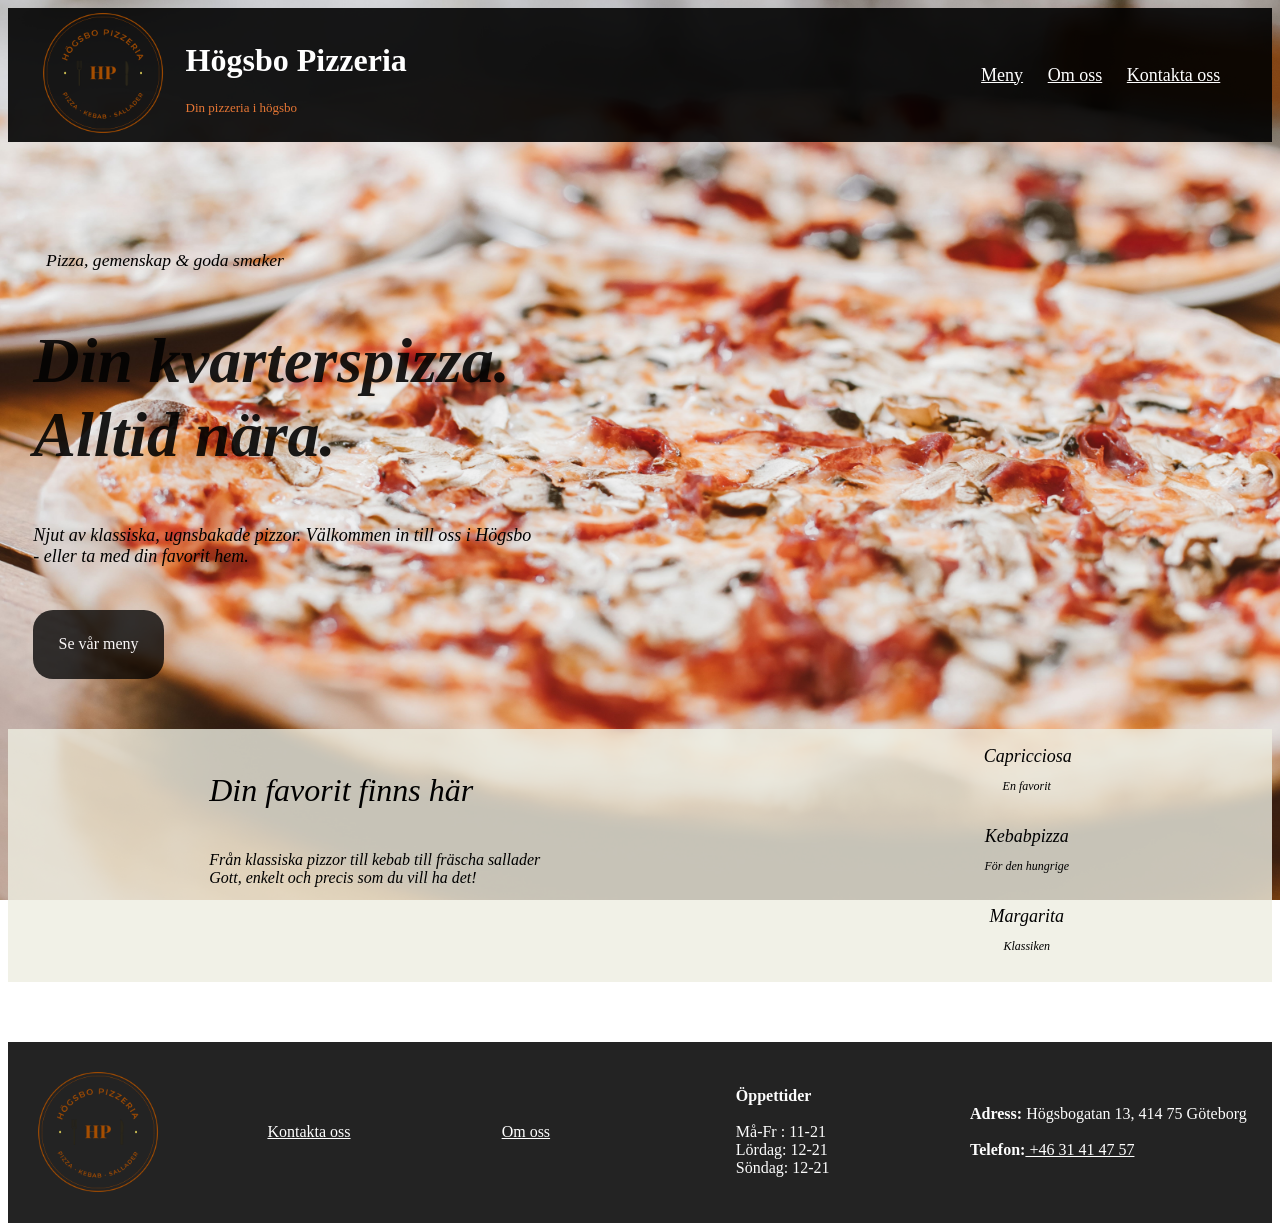
==== index.html @ 160e29d0 "Refactor header and footer structure across multiple pages for improved layout and consistency; upda" ====
<!DOCTYPE html> 
<html lang="sv">
    <head>
        <meta charset="utf-8">
        <meta name="viewport" content="width=device-width, initial-scale=1.0">

        <title>Högsbo Pizzeria</title>

        <link rel="preconnect" href="https://fonts.googleapis.com">
        <link rel="preconnect" href="https://fonts.gstatic.com" crossorigin>
        <link href="https://fonts.googleapis.com/css2?family=Libre+Baskerville:wght@400;700&display=swap" rel="stylesheet">
        <link rel="stylesheet" href="css/style.css">
        <script src="javascript/main.js" defer></script>

    </head>


    <body>
        <div class="top">

            <!--header--> 
        <header id="header" class="header">
            <div id="logo">
                <a href="index.html">
                    <img src="images/emblem2.png" alt="Högsbo pizzeria logo">
                </a>

                <div class="logotext">
                    <h1>Högsbo Pizzeria</h1>
                    <p class="dinPizzeria">Din pizzeria i högsbo</p>
                </div>
            </div>
        
           
            
            <nav class="menu" id="nav">
                <ul>
                <li><a href="menu.html" >Meny</a></li>
                <li><a href="om-oss.html">Om oss</a></li>
                <li><a href="kontakta-oss.html">Kontakta oss</a></li>
                </ul>
            </nav>

        </header>


<!----Main----->
        <main class="hero">
            <div class="mainContent"></div>
            <p class="pizzaGeme">Pizza, gemenskap & goda smaker</p>


                <div id="main-content">
                    <h2 class="mainText">Din kvarterspizza.<br>
                    Alltid nära.</h2>
                    <p class="njutAv">Njut av klassiska, ugnsbakade pizzor. 
                    Välkommen in till oss i Högsbo<br>
                    - eller ta med din favorit hem.</p>
                    <a class="menuButton" href="menu.html">Se vår meny</a>
                </div>



                    <div class="FavText">
                            <div class="favIntro">
                                <h4>Din favorit finns här</h4>
                                <p>Från klassiska pizzor till kebab till fräscha sallader<br>
                                Gott, enkelt och precis som du vill ha det!
                                </p>
                            </div>

                                <ul class="favList">
                                    <li>
                                        <span>Capricciosa </span>
                                        <p class="favTag">En favorit</p>
                                    </li><br>
                                    <li>
                                        <span>Kebabpizza</span>
                                        <p class="favTag">För den hungrige</p>
                                    </li><br>
                                    <li>
                                        <span>Margarita</span>
                                        <p class="favTag">Klassiken</p>
                                    </li>
                                </ul>
                        </div>
            </div>
        </main>
    
        
        



        <footer class="footer" id="footer">
            <div class="footer-content">
            <a href="index.html">
            <img class="footer-logo" src="images/emblem2.png" alt="Högsbo pizzeria logo">
            </a>
            <a href="kontakta-oss.html">Kontakta oss<br></a>
            <a href="om-oss.html">Om oss</a>
            <p><strong>Öppettider</strong><br>
                <br>
                Må-Fr :  11-21<br>
                Lördag:  12-21<br>
                Söndag:  12-21
            </p>
            <p><strong>Adress:</strong> Högsbogatan 13, 414 75 Göteborg<br><br>
            <strong>Telefon:</strong><a class="ringButton" href="tel:+4631414757"> +46 31 41 47 57</a></p>
            </div>
        </footer>
    </body>
</html>
---- css/style.css ----
* {
	font-style: "Libre Baskerville", serif;
}


/*----header----*/
.top {
	}

.header {
	display: flex;
	flex-direction: row;
	align-items: center;
	justify-content: space-between;
	background-color: rgba(0, 0, 0, 0.897);
	color: white;
}


header img {
	height: 130px;
	width: auto;
}


a {
	color: rgb(255, 255, 255);
}

li {
	padding: 1%;
	text-align: center;
	font-size:large;
}

button {
	text-align: center;
	color: black;
	display: inline-block;
	padding: 2%;
	color: black;
	background-color: rgba(5, 5, 5, 0.582);
	border-radius: 10px;
}

.skicka {
	color: rgb(253, 253, 253);
}



h3 {
	text-align: center;
}

/*-----logo-----*/
#logo {
	padding-left: 30px;
	display: flex;
	align-items: center;
	gap: 5%
}

h1 {
	color: white;
	display: block;
	white-space: nowrap;
}

.dinPizzeria {
	color: rgba(245, 125, 55, 0.932);
	font-size: small;
}

/*----menu----*/
.menu {
	display: flex;
	flex-direction: row;
	justify-content: space-between;
	height: 100%;
	font-size: 12px;
	text-decoration: none;

}

nav {
	display: block;
	padding-right: 5%;
	white-space: nowrap;
}
.menu ul {
	display: flex;
	flex-direction: row;
	list-style: none;
	gap: 20px;
	justify-content: left;
	text-decoration: none;
}

.menu a {

}



/*--MAIN CONTENT--*/

body {

	background-image: url('../images/pizza.jpg');
	background-size: cover;
	background-position: center;
	background-repeat: no-repeat;
	background-attachment: fixed;
	min-height: 100vh;
}

.hero {
	background-color: ('../images/pizza.jpg');
	min-height: 100vh;
	font-style: italic;
	
}

p.pizzaGeme {
	font-size: 110%;
	padding-left: 3%;
}

.mainContent {
	min-height: 10vh;
	
}

.mainText {
	color: rgba(2, 2, 2, 0.897);
	font-size:400%;
	padding-left: 2%;
}

p.njutAv {
	font-size: large;
	padding-left: 2%;
	padding-bottom: 2%;
}
.menu-main {
	min-height: 300vh;
}

.meny-pizza {
	background-color: rgba(248, 249, 250, 0.644);
	
}

/*--BUTTONS--*/
.menuButton {
	display: inline-block;
	padding: 2%;
	color: rgb(250, 247, 247);
	background-color: rgba(0, 0, 0, 0.767);
	border-radius: 20px;
	text-decoration: none;
	margin-left: 2%;
	margin-bottom: 4%;
	font-style: normal;
}

/*--FAV-content--*/
h4 {
	font-size: 200%;
	font-weight: 400;
}
.FavText {
	display: flex;
	flex-direction: row;
	justify-content: center;
	justify-content: space-around;
	background-color: rgba(238, 238, 225, 0.801);
	
}

.favIntro {

}
.favList {
	list-style: none;
	display: flex;
	justify-content: space-between;
	flex-direction: column;
}

.favTag {
	font-size: 12px;
}

/*--FOOTER--*/

footer {
	display: flex;
	flex-direction: column;
	justify-content:flex-start;
	padding-bottom: 0%;
	background-color: rgba(0, 0, 0, 0.863);
	color: rgb(252, 252, 252);
}

.footer-logo {
	height: 130px;
	display: flex;
	align-items: center;
}


.footer-content {
	display: grid;
	grid-template-columns: 1fr 1fr 1fr 1fr 1fr;
	align-items: center;
	padding: 2%;
	white-space: nowrap;


}




/*SMALL SCREENS*/
@media (max-width: 768px) {


	header {
		flex-direction: column;
		text-align: start;
	}



	body {
		display: flex;
		flex-direction: column;
		align-content: center;
		min-height: 100vh;
	}

	#logotext {
		flex-direction: column;
	}

	nav {
		flex-direction: row;
		align-items: center;
		gap: 10px;
		width: auto;
	}



	footer {
		display: flex;
		flex-direction: column;
		
	}
}
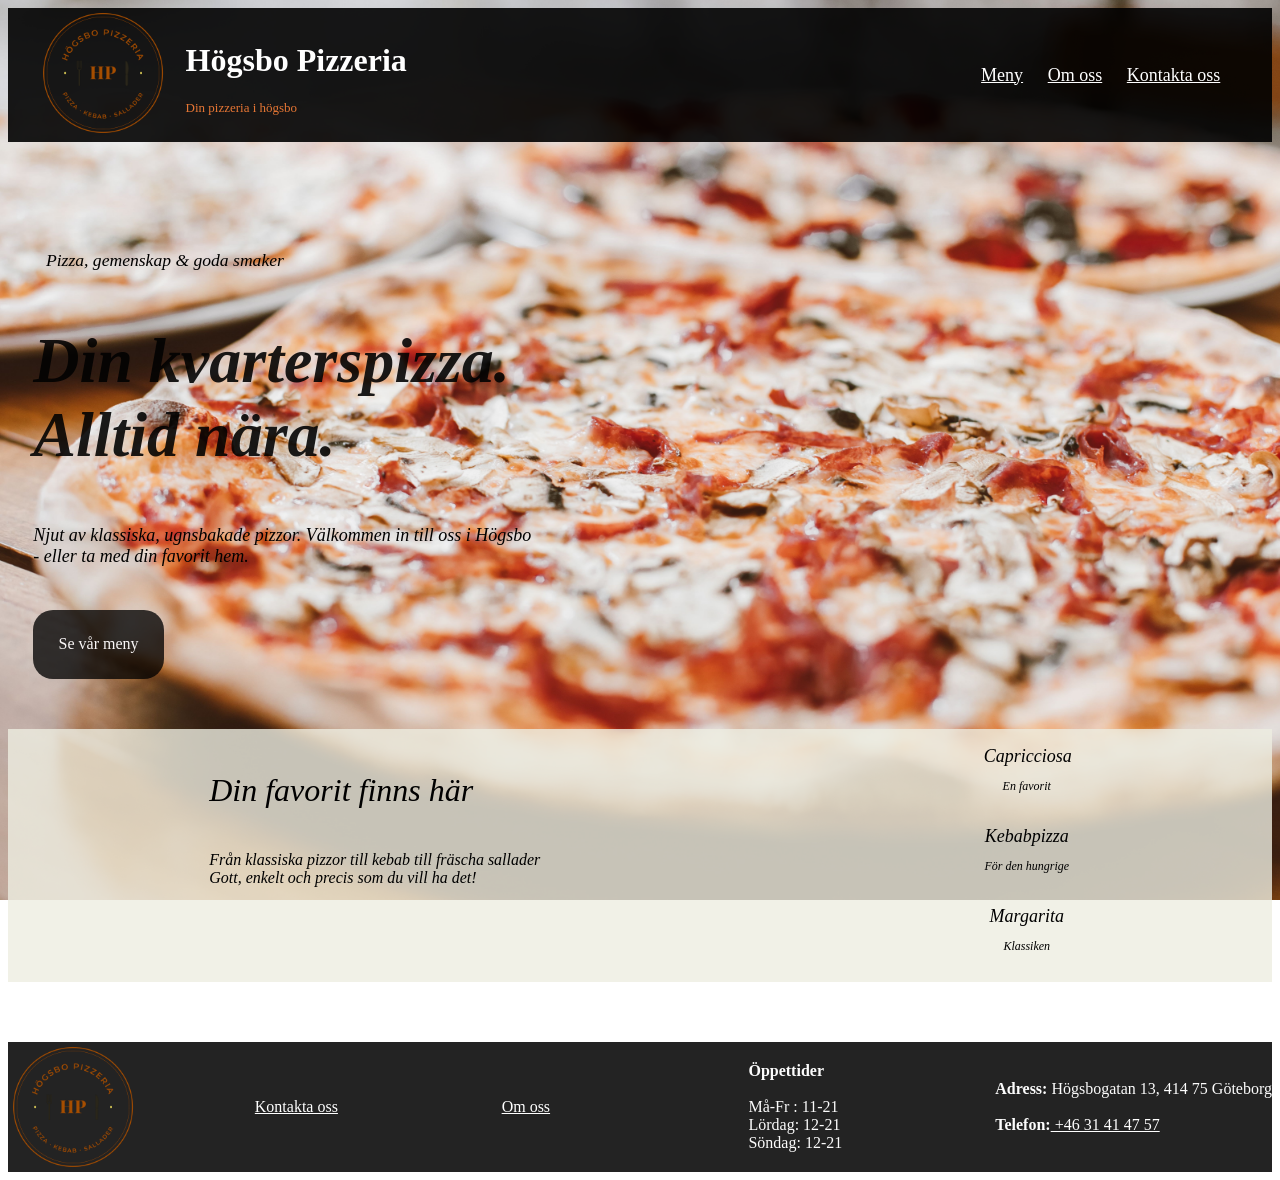
==== commit f16fe8b3: "Refactor HTML structure to include specific body classes for improved styling and layout consistency" ====
--- a/index.html
+++ b/index.html
@@ -15,7 +15,7 @@
     </head>
 
 
-    <body>
+    <body class="index-page">
         <div class="top">
 
             <!--header--> 
--- a/css/style.css
+++ b/css/style.css
@@ -4,8 +4,6 @@
 
 
 /*----header----*/
-.top {
-	}
 
 .header {
 	display: flex;
@@ -97,9 +95,7 @@
 	text-decoration: none;
 }
 
-.menu a {
-
-}
+
 
 
 
@@ -143,14 +139,22 @@
 	padding-left: 2%;
 	padding-bottom: 2%;
 }
-.menu-main {
-	min-height: 300vh;
-}
+
+
+
+
+/*----MENU---*/
 
 .meny-pizza {
-	background-color: rgba(248, 249, 250, 0.644);
-	
-}
+	display: grid;
+	grid-template-columns: auto auto auto;
+	background-color: rgba(141, 141, 141, 0.644);
+	gap: 20px;
+	margin: 5%;
+	padding: 5%;
+	
+}
+
 
 /*--BUTTONS--*/
 .menuButton {
@@ -179,9 +183,7 @@
 	
 }
 
-.favIntro {
-
-}
+
 .favList {
 	list-style: none;
 	display: flex;
@@ -214,8 +216,8 @@
 .footer-content {
 	display: grid;
 	grid-template-columns: 1fr 1fr 1fr 1fr 1fr;
-	align-items: center;
-	padding: 2%;
+	align-items:center;
+
 	white-space: nowrap;
 
 
@@ -224,19 +226,27 @@
 
 
 
+
+
 /*SMALL SCREENS*/
+/*index-page*/
 @media (max-width: 768px) {
 
 
-	header {
+	.header {
+		flex-wrap: wrap;
+		white-space: normal;
 		flex-direction: column;
 		text-align: start;
+		align-items: normal;
 	}
 
 
 
 	body {
-		display: flex;
+		white-space: normal;
+		display:flex-wrap;
+		background-attachment: scroll;
 		flex-direction: column;
 		align-content: center;
 		min-height: 100vh;
@@ -247,17 +257,29 @@
 	}
 
 	nav {
-		flex-direction: row;
+		flex-direction: column;
+		flex-wrap: wrap;
 		align-items: center;
 		gap: 10px;
-		width: auto;
+		width: 100%;
 	}
 
 
 
 	footer {
-		display: flex;
-		flex-direction: column;
+		grid-template-columns: 1fr 1fr 1fr 1fr;
 		
 	}
+
+
+/*menu-page*/
+body {
+	size: 100vh;
+}
+
+/*about-page*/
+
+
+/*contact-page*/
+
 }
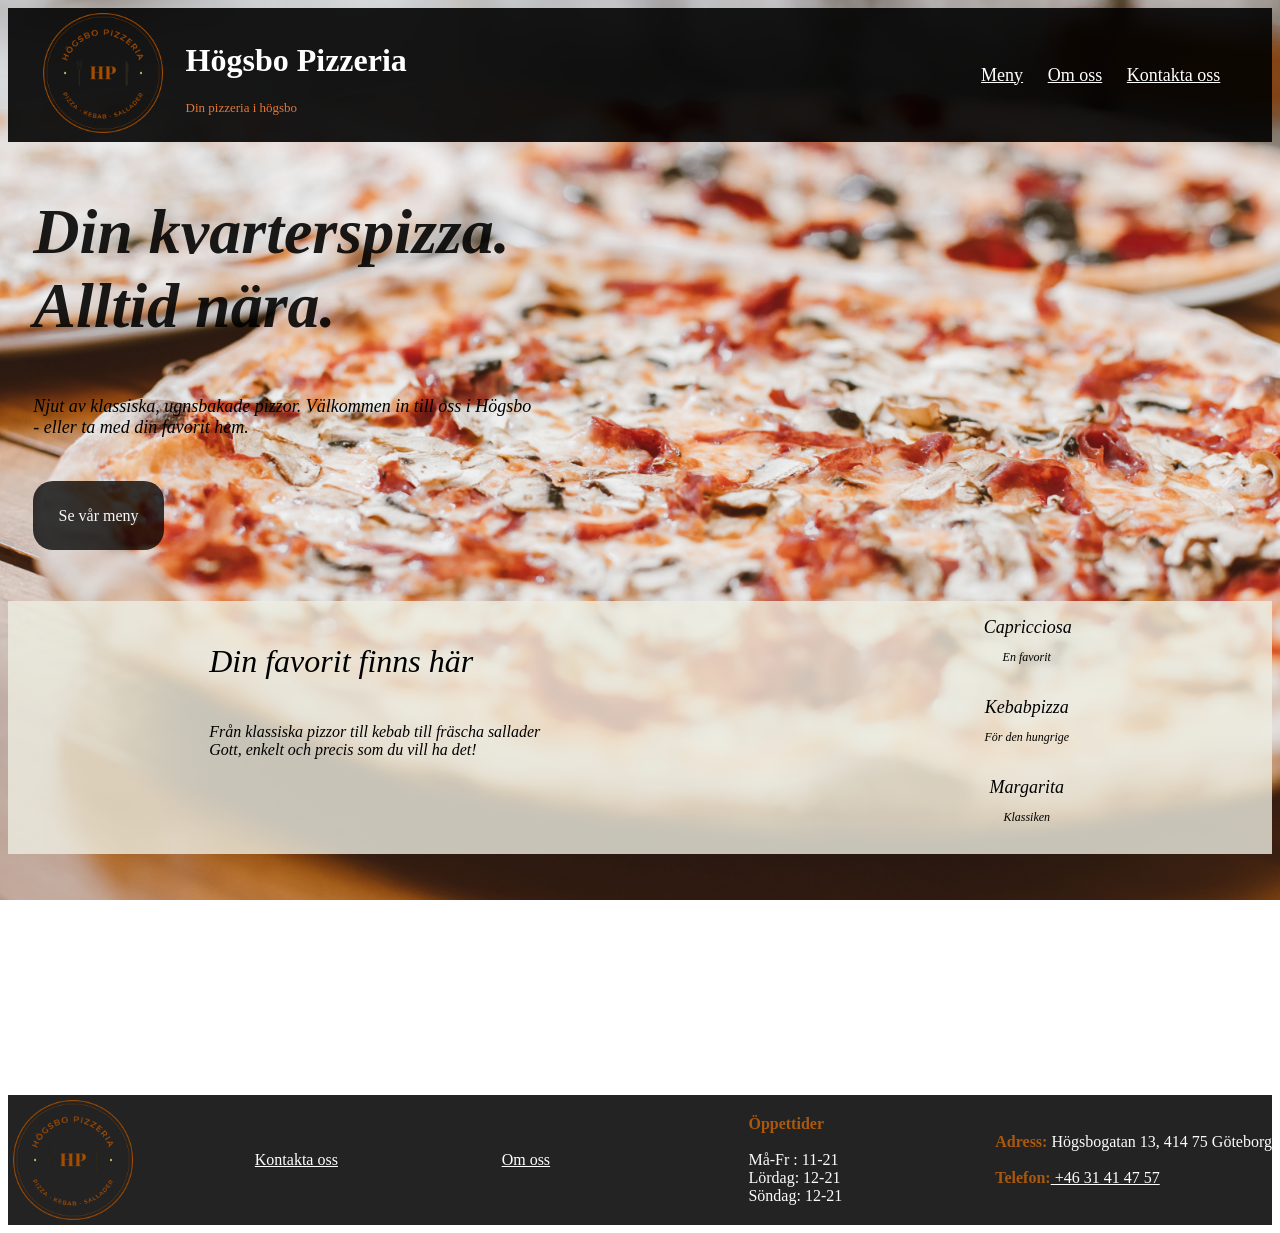
==== commit e8c736e2: "Refactor styles and structure for improved layout and responsiveness; update menu and contact pages " ====
--- a/index.html
+++ b/index.html
@@ -26,7 +26,7 @@
                 </a>
 
                 <div class="logotext">
-                    <h1>Högsbo Pizzeria</h1>
+                    <h1 class="title">Högsbo Pizzeria</h1>
                     <p class="dinPizzeria">Din pizzeria i högsbo</p>
                 </div>
             </div>
@@ -41,13 +41,12 @@
                 </ul>
             </nav>
 
+        </div>
         </header>
 
 
 <!----Main----->
         <main class="hero">
-            <div class="mainContent"></div>
-            <p class="pizzaGeme">Pizza, gemenskap & goda smaker</p>
 
 
                 <div id="main-content">
@@ -84,12 +83,9 @@
                                     </li>
                                 </ul>
                         </div>
-            </div>
+                    </div>
         </main>
     
-        
-        
-
 
 
         <footer class="footer" id="footer">
--- a/css/style.css
+++ b/css/style.css
@@ -1,7 +1,7 @@
-* {
-	font-style: "Libre Baskerville", serif;
-}
-
+
+
+* { box-sizing: border-box;
+}
 
 /*----header----*/
 
@@ -13,6 +13,7 @@
 	background-color: rgba(0, 0, 0, 0.897);
 	color: white;
 }
+
 
 
 header img {
@@ -81,6 +82,10 @@
 
 }
 
+.pizza-title {
+	color: black;
+}
+
 nav {
 	display: block;
 	padding-right: 5%;
@@ -101,7 +106,7 @@
 
 /*--MAIN CONTENT--*/
 
-body {
+body.index-page {
 
 	background-image: url('../images/pizza.jpg');
 	background-size: cover;
@@ -145,14 +150,38 @@
 
 /*----MENU---*/
 
+body.menu-page {
+	background-image: url('../images/pizzamenu.jpg');
+	background-size: cover;
+	background-position: center;
+	background-repeat: no-repeat;
+	background-attachment: fixed;	
+}
+
+li {
+	text-decoration: none;
+}
+
 .meny-pizza {
 	display: grid;
 	grid-template-columns: auto auto auto;
-	background-color: rgba(141, 141, 141, 0.644);
+	justify-content: space-between;
 	gap: 20px;
-	margin: 5%;
-	padding: 5%;
-	
+	margin: 3%;
+	padding: 3%;
+
+	color: rgb(0, 0, 0);
+	text-align: center;
+	justify-content: center;
+	
+}
+
+strong {
+	color: rgb(170, 88, 11);
+}
+section {
+	padding: 15%;
+	background-color: rgba(248, 243, 243, 0.836);
 }
 
 
@@ -175,6 +204,7 @@
 	font-weight: 400;
 }
 .FavText {
+	margin:auto;
 	display: flex;
 	flex-direction: row;
 	justify-content: center;
@@ -232,29 +262,33 @@
 /*index-page*/
 @media (max-width: 768px) {
 
+	html, body {
+		max-width: 100%;
+		overflow-x: hidden;
+	}
 
 	.header {
-		flex-wrap: wrap;
 		white-space: normal;
 		flex-direction: column;
 		text-align: start;
-		align-items: normal;
-	}
-
-
+		align-items: start;
+	}
+
+	.menu {
+		text-decoration: none;
+	}
 
 	body {
-		white-space: normal;
-		display:flex-wrap;
 		background-attachment: scroll;
+
+	}
+
+	
+
+	.logotext {
 		flex-direction: column;
-		align-content: center;
-		min-height: 100vh;
-	}
-
-	#logotext {
-		flex-direction: column;
-	}
+	}
+
 
 	nav {
 		flex-direction: column;
@@ -264,22 +298,62 @@
 		width: 100%;
 	}
 
-
+	.FavText {
+		white-space: normal;
+		margin: 5%;
+	}
 
 	footer {
-		grid-template-columns: 1fr 1fr 1fr 1fr;
+		display: block;
+		flex-wrap: wrap;
+		gap: 10px;
+		white-space: normal;
+		max-width: 100%;
 		
 	}
 
 
+
+
 /*menu-page*/
-body {
-	size: 100vh;
-}
+body.menu-page {
+	max-width: 100%;
+	white-space: normal;
+	max-width: 100%;
+	background-attachment: scroll;
+	display: block;
+	block-size: 100%;
+justify-content: center;
+overflow-x: hidden;
+}
+
+.meny-pizza {
+	grid-template-columns: 1fr;
+	margin: 10px;
+	white-space: normal;
+	max-width: 100%;
+	display: grid;
+
+}
+
+.footer-content {
+		display: flex;
+		flex-direction: column;
+		align-items: center;
+		gap: 5px;
+		
+	}
+
 
 /*about-page*/
 
 
 /*contact-page*/
-
+body.contact-page {
+	background-image: url('../images/pizza.jpg');
+	background-size: cover;
+	background-position: center;
+	background-repeat: no-repeat;
+	background-attachment: fixed;
+} 
 }
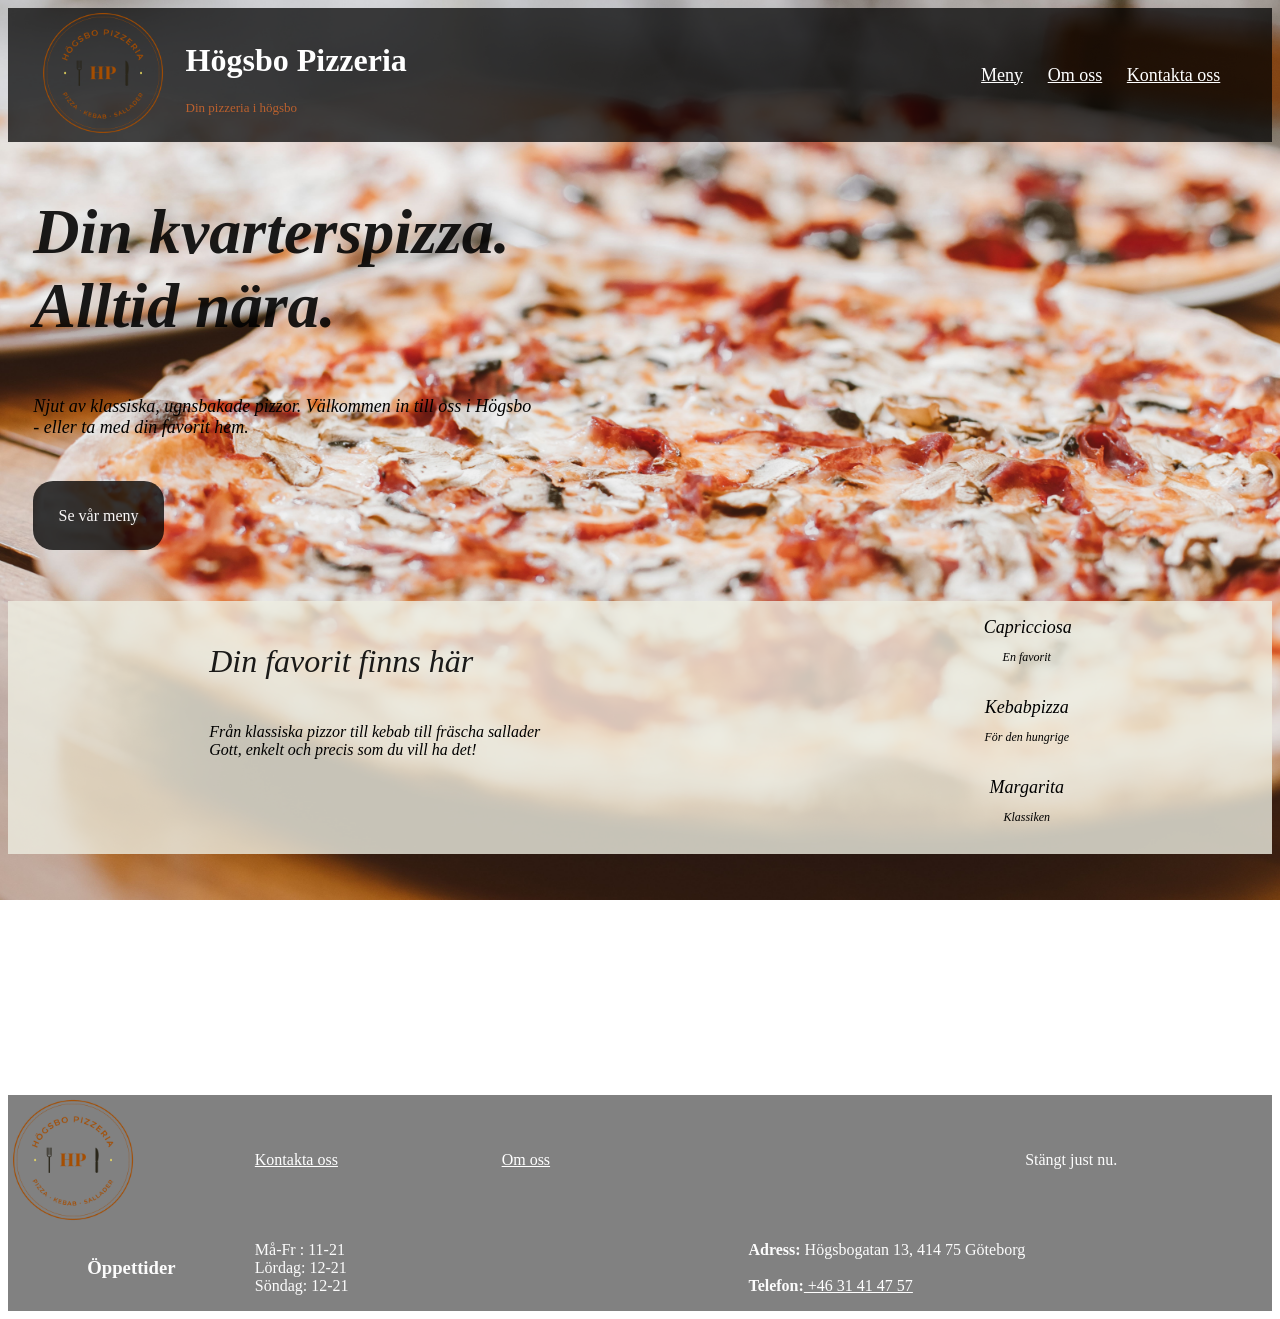
==== commit b7f25a38: "Enhance styling and layout across multiple pages; add opening hours functionality" ====
--- a/index.html
+++ b/index.html
@@ -31,8 +31,8 @@
                 </div>
             </div>
         
-           
-            
+           <!--meny-->
+            <button class="menu-toggle">☰</button>
             <nav class="menu" id="nav">
                 <ul>
                 <li><a href="menu.html" >Meny</a></li>
@@ -62,7 +62,7 @@
 
                     <div class="FavText">
                             <div class="favIntro">
-                                <h4>Din favorit finns här</h4>
+                                <h4 class="favTextH4">Din favorit finns här</h4>
                                 <p>Från klassiska pizzor till kebab till fräscha sallader<br>
                                 Gott, enkelt och precis som du vill ha det!
                                 </p>
@@ -94,9 +94,12 @@
             <img class="footer-logo" src="images/emblem2.png" alt="Högsbo pizzeria logo">
             </a>
             <a href="kontakta-oss.html">Kontakta oss<br></a>
-            <a href="om-oss.html">Om oss</a>
-            <p><strong>Öppettider</strong><br>
-                <br>
+            <a href="om-oss.html">Om oss</a><br>
+                <div id="opening-status">
+                    <span class="status-dot"></span>
+                    <span id="status-text">Kontrollerar...</span>
+                </div>
+                <h3>Öppettider</h3>
                 Må-Fr :  11-21<br>
                 Lördag:  12-21<br>
                 Söndag:  12-21
--- a/css/style.css
+++ b/css/style.css
@@ -1,4 +1,11 @@
 
+:root {
+	--primary-color: #f5f5f5;
+	--secondary-color: #333;
+	--accent-color: #ff6600;
+	--font-family: 'Arial', sans-serif;
+	--font-size: 16px;
+}
 
 * { box-sizing: border-box;
 }
@@ -10,7 +17,7 @@
 	flex-direction: row;
 	align-items: center;
 	justify-content: space-between;
-	background-color: rgba(0, 0, 0, 0.897);
+	background-color: rgba(0, 0, 0, 0.733);
 	color: white;
 }
 
@@ -26,11 +33,6 @@
 	color: rgb(255, 255, 255);
 }
 
-li {
-	padding: 1%;
-	text-align: center;
-	font-size:large;
-}
 
 button {
 	text-align: center;
@@ -67,7 +69,7 @@
 }
 
 .dinPizzeria {
-	color: rgba(245, 125, 55, 0.932);
+	color: rgba(196, 100, 45, 0.932);
 	font-size: small;
 }
 
@@ -82,6 +84,16 @@
 
 }
 
+.menu-toggle {
+	cursor: pointer;
+	display: none;
+}
+
+/*--visar menyn när klassen open läggs till--*/
+.menu.open {
+	display: block;
+}
+
 .pizza-title {
 	color: black;
 }
@@ -117,7 +129,6 @@
 }
 
 .hero {
-	background-color: ('../images/pizza.jpg');
 	min-height: 100vh;
 	font-style: italic;
 	
@@ -148,6 +159,7 @@
 
 
 
+
 /*----MENU---*/
 
 body.menu-page {
@@ -159,7 +171,9 @@
 }
 
 li {
-	text-decoration: none;
+	padding: 1%;
+	text-align: center;
+	font-size:large;
 }
 
 .meny-pizza {
@@ -176,13 +190,15 @@
 	
 }
 
-strong {
-	color: rgb(170, 88, 11);
+.meny-pizza li strong {
+	color: rgb(148, 22, 22);
+	white-space: nowrap;
 }
 section {
 	padding: 15%;
 	background-color: rgba(248, 243, 243, 0.836);
 }
+
 
 
 /*--BUTTONS--*/
@@ -198,11 +214,14 @@
 	font-style: normal;
 }
 
+
 /*--FAV-content--*/
 h4 {
+	color: rgba(2, 2, 2, 0.897);
 	font-size: 200%;
 	font-weight: 400;
 }
+
 .FavText {
 	margin:auto;
 	display: flex;
@@ -225,14 +244,15 @@
 	font-size: 12px;
 }
 
+
 /*--FOOTER--*/
 
 footer {
 	display: flex;
-	flex-direction: column;
+	flex-direction: row;
 	justify-content:flex-start;
 	padding-bottom: 0%;
-	background-color: rgba(0, 0, 0, 0.863);
+	background-color: rgba(0, 0, 0, 0.493);
 	color: rgb(252, 252, 252);
 }
 
@@ -247,15 +267,50 @@
 	display: grid;
 	grid-template-columns: 1fr 1fr 1fr 1fr 1fr;
 	align-items:center;
-
 	white-space: nowrap;
-
-
-}
-
-
-
-
+}
+
+/*--ABOUT PAGE--*/
+body.about-page {
+	background-image: url('../images/pizza.jpg');
+	background-size: cover;
+	background-position: center;
+	background-repeat: no-repeat;
+	background-attachment: fixed;
+	min-height: 100vh;
+}
+
+body.contact-page {
+	background-image: url('../images/pizza.jpg');
+	background-size: cover;
+	background-position: center;
+	background-repeat: no-repeat;
+	background-attachment: fixed;
+}
+
+
+/*--CONTACT PAGE--*/
+body.contact-page {
+	background-image: url('../images/pizza.jpg');
+	background-size: cover;
+	background-position: center;
+	background-repeat: no-repeat;
+	background-attachment: fixed;
+	min-height: 100vh;
+}
+
+.form-control {
+	padding: 10px;
+}
+
+.contact-form {
+	display: flex;
+	flex-direction: column;
+	gap: 10px;
+	padding: 3%;
+	background-color: rgba(255, 255, 255, 0.801);
+	margin: 3%;
+}
 
 
 /*SMALL SCREENS*/
@@ -278,8 +333,29 @@
 		text-decoration: none;
 	}
 
+	.menu-toggle {
+		display:block;
+		align-self: center;
+		font-size: 20px;
+		background: none;
+		color: white;
+		border: none;
+	cursor: pointer;
+	
+}
+
+.menu {
+	display: none;
+}
+
+.menu ul {
+	display: flex;
+	flex-direction: column;
+}
+
+
 	body {
-		background-attachment: scroll;
+		background-attachment:local;
 
 	}
 
@@ -299,16 +375,18 @@
 	}
 
 	.FavText {
-		white-space: normal;
-		margin: 5%;
+		flex-direction: row;
+		flex-wrap: wrap;
+		justify-content: center;
+		margin: 0 auto;
 	}
 
 	footer {
-		display: block;
-		flex-wrap: wrap;
-		gap: 10px;
-		white-space: normal;
+		display: flex;
+		flex-direction: column;
 		max-width: 100%;
+		align-items: center;
+		justify-content: center;
 		
 	}
 
@@ -333,27 +411,77 @@
 	white-space: normal;
 	max-width: 100%;
 	display: grid;
-
-}
-
-.footer-content {
+	text-wrap: balance;
+
+}
+
+@media (max-width: 480px) {
+
+	#opening-status {
 		display: flex;
-		flex-direction: column;
 		align-items: center;
 		gap: 5px;
-		
-	}
+	}
+
+	.status-dot {
+		width: 10px;
+		height: 10px;
+		border-radius: 50%;
+		background-color: #999;
+	}
+
+	#opening-status.open .status-dot {
+		background-color: green;
+	}
+
+	#opening-status.open .status-dot {
+		background-color: green;
+	}
+
+	#opening-status.closed {
+		color: #FF8585;
+	}
+
+	#opening-status.closed .status-dot {
+		background-color: red;
+	}
+
+	.footer {
+		display: flex;
+		flex-direction: column;
+		width: 100%;
+		height: auto;
+	}
+
+	.footer-content {
+		display: flex;
+		flex-direction: column;
+		align-items: center;
+		justify-content: center;
+		width: 100%;
+	}
+
+	.meny-pizza {
+		grid-template-columns: 1fr;
+		margin: 10px;
+		white-space: normal;
+		max-width: 100%;
+		display: grid;
+		text-wrap: balance;
+	}
+}
+
 
 
 /*about-page*/
-
+body.about-page {
+	background-image: url('../images/pizza.jpg');
+	background-size: cover;
+	background-position: center;
+	background-repeat: no-repeat;
+	background-attachment: fixed;
+}
 
 /*contact-page*/
-body.contact-page {
-	background-image: url('../images/pizza.jpg');
-	background-size: cover;
-	background-position: center;
-	background-repeat: no-repeat;
-	background-attachment: fixed;
-} 
-}+ 
+}
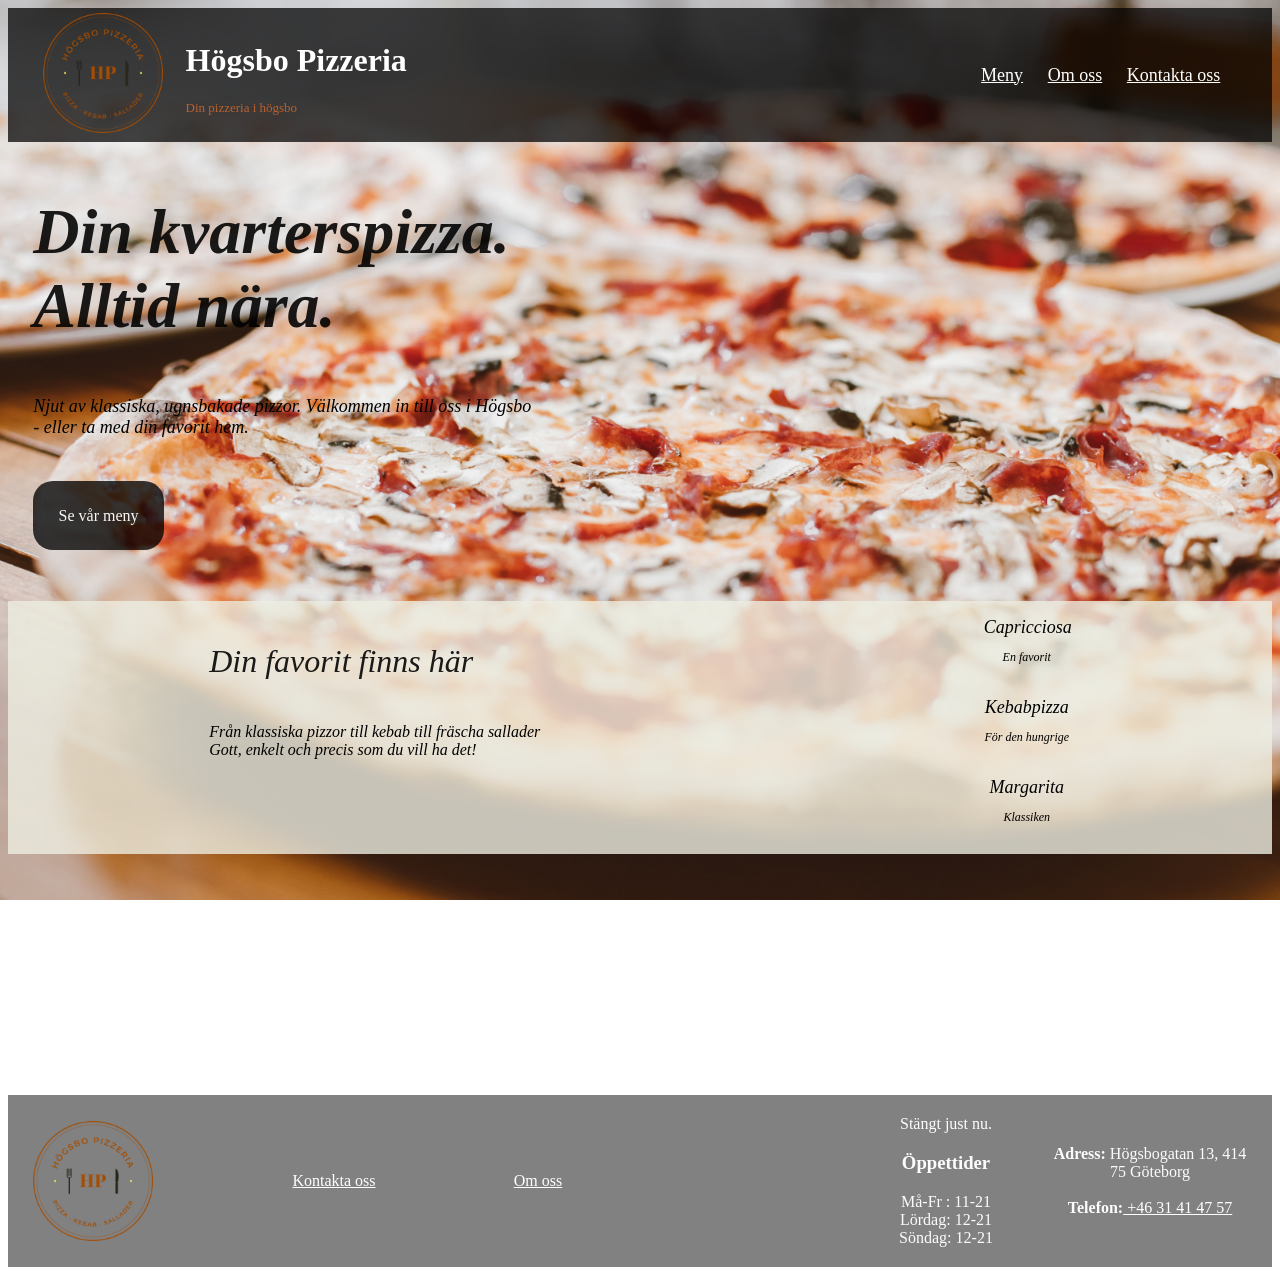
==== commit 68424f04: "Refactor footer layout and improve contact form functionality; update opening hours display" ====
--- a/index.html
+++ b/index.html
@@ -98,12 +98,12 @@
                 <div id="opening-status">
                     <span class="status-dot"></span>
                     <span id="status-text">Kontrollerar...</span>
-                </div>
+                
                 <h3>Öppettider</h3>
                 Må-Fr :  11-21<br>
                 Lördag:  12-21<br>
                 Söndag:  12-21
-            </p>
+            </div>
             <p><strong>Adress:</strong> Högsbogatan 13, 414 75 Göteborg<br><br>
             <strong>Telefon:</strong><a class="ringButton" href="tel:+4631414757"> +46 31 41 47 57</a></p>
             </div>
--- a/css/style.css
+++ b/css/style.css
@@ -248,10 +248,6 @@
 /*--FOOTER--*/
 
 footer {
-	display: flex;
-	flex-direction: row;
-	justify-content:flex-start;
-	padding-bottom: 0%;
 	background-color: rgba(0, 0, 0, 0.493);
 	color: rgb(252, 252, 252);
 }
@@ -265,9 +261,11 @@
 
 .footer-content {
 	display: grid;
-	grid-template-columns: 1fr 1fr 1fr 1fr 1fr;
+	grid-template-columns: repeat(auto-fit, minmax(200px, 1fr));
 	align-items:center;
-	white-space: nowrap;
+	text-align: center;
+	padding: 20px;
+	margin: 0 auto;
 }
 
 /*--ABOUT PAGE--*/
@@ -442,9 +440,7 @@
 		color: #FF8585;
 	}
 
-	#opening-status.closed .status-dot {
-		background-color: red;
-	}
+	#opening-status.closed .
 
 	.footer {
 		display: flex;
@@ -455,7 +451,7 @@
 
 	.footer-content {
 		display: flex;
-		flex-direction: column;
+		flex-direction: row;
 		align-items: center;
 		justify-content: center;
 		width: 100%;
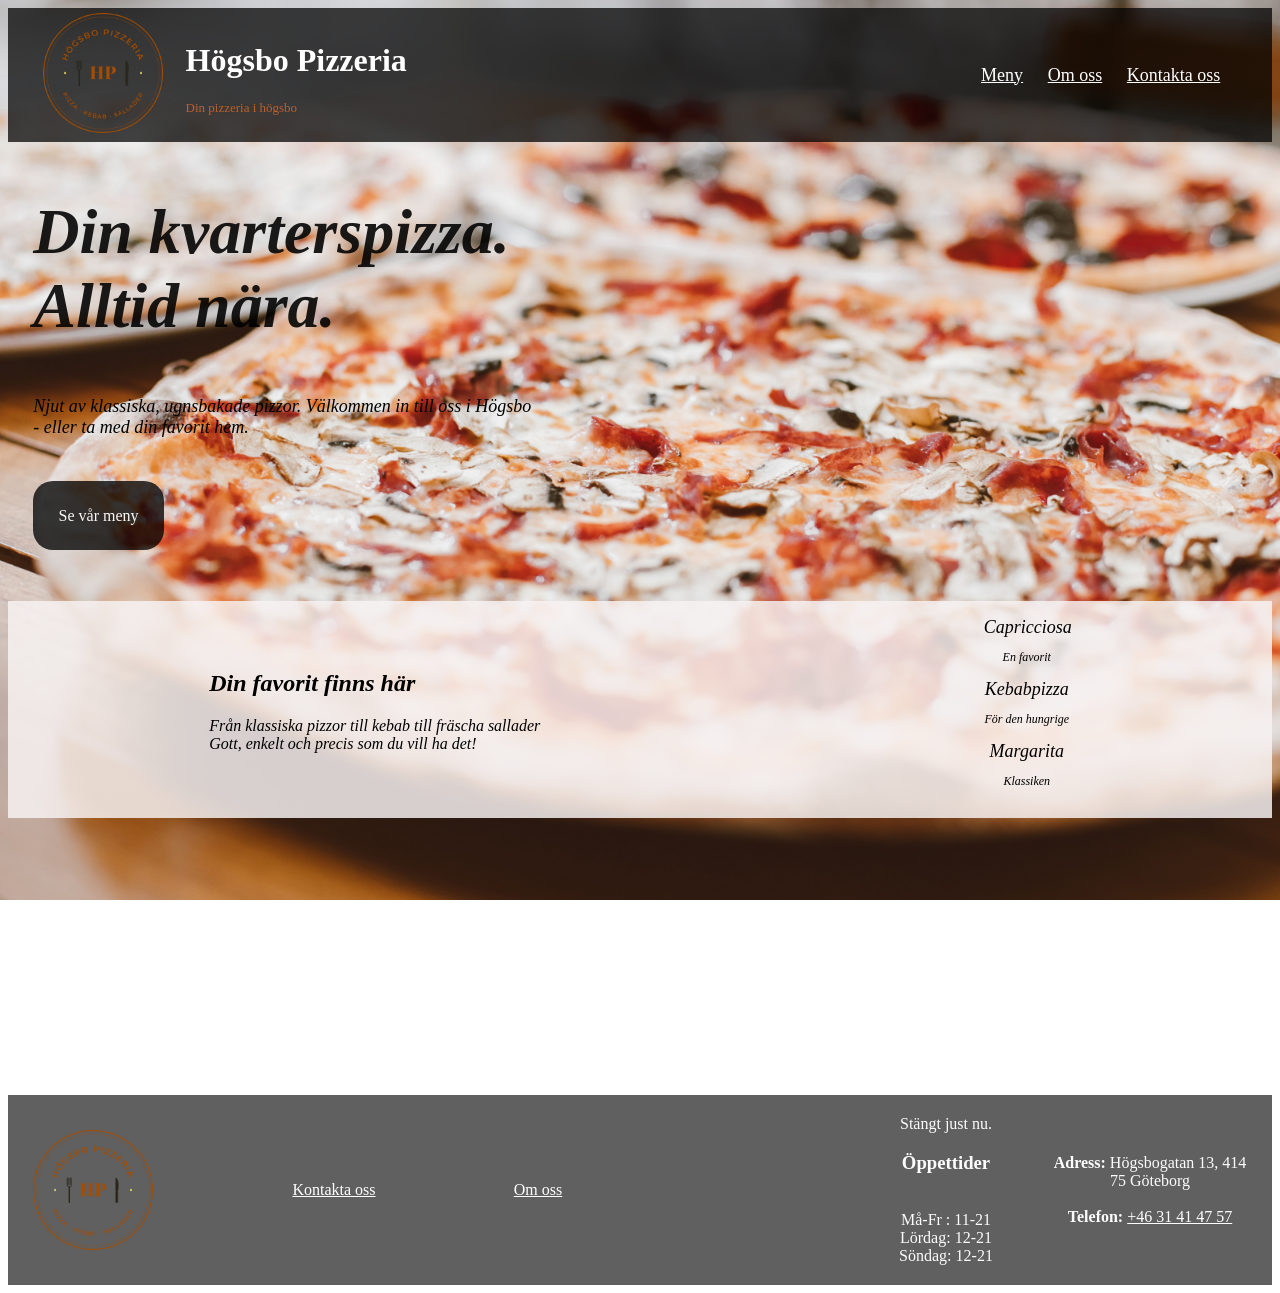
==== commit 7942d04a: "Refactor code structure for improved readability and maintainability" ====
--- a/index.html
+++ b/index.html
@@ -1,115 +1,168 @@
-<!DOCTYPE html> 
+<!DOCTYPE html>
 <html lang="sv">
-    <head>
-        <meta charset="utf-8">
-        <meta name="viewport" content="width=device-width, initial-scale=1.0">
-
-        <title>Högsbo Pizzeria</title>
-
-        <link rel="preconnect" href="https://fonts.googleapis.com">
-        <link rel="preconnect" href="https://fonts.gstatic.com" crossorigin>
-        <link href="https://fonts.googleapis.com/css2?family=Libre+Baskerville:wght@400;700&display=swap" rel="stylesheet">
-        <link rel="stylesheet" href="css/style.css">
-        <script src="javascript/main.js" defer></script>
-
-    </head>
+  <head>
+    <meta charset="utf-8">
+    <meta name="viewport" content="width=device-width, initial-scale=1.0">
+    <title>
+      Högsbo Pizzeria
+    </title>
+    <link rel="preconnect" href="https://fonts.googleapis.com">
+    <link rel="preconnect" href="https://fonts.gstatic.com" crossorigin>
+    <link href="https://fonts.googleapis.com/css2?family=Libre+Baskerville:wght@400;700&display=swap" rel="stylesheet">
+    <link rel="stylesheet" href="css/style.css">
+    <script src="javascript/main.js" defer>
+    </script>
+  </head>
+  <body class="index-page">
+    <!--header-->
+    <header id="header" class="header">
+      <div id="logo">
+        <a href="index.html">
+          <img src="images/emblem2.png" alt="Högsbo pizzeria logo">
+        </a>
+        <div class="logotext">
+          <h1 class="title">
+            Högsbo Pizzeria
+          </h1>
+          <p class="dinPizzeria">
+            Din pizzeria i högsbo
+          </p>
+        </div>
+      </div>
+      <!--meny-->
+      <button class="menu-toggle">
+        ☰
+      </button>
+      <nav class="menu" id="nav">
+        <ul>
+          <li>
+            <a href="menu.html" >
+              Meny
+            </a>
+          </li>
+          <li>
+            <a href="om-oss.html">
+              Om oss
+            </a>
+          </li>
+          <li>
+            <a href="kontakta-oss.html">
+              Kontakta oss
+            </a>
+          </li>
+        </ul>
+      </nav>
+    </header>
 
 
-    <body class="index-page">
-        <div class="top">
+    <!--Main-->
+    <main class="hero">
+      <div id="main-content">
+        <h2 class="mainText">
+          Din kvarterspizza.
+          <br>
+          Alltid nära.
+        </h2>
+        <p class="njutAv">
+          Njut av klassiska, ugnsbakade pizzor. 
+                    Välkommen in till oss i Högsbo
+          <br>
+          - eller ta med din favorit hem.
+        </p>
+        <a class="menuButton" href="menu.html">
+          Se vår meny
+        </a>
+      </div>
 
-            <!--header--> 
-        <header id="header" class="header">
-            <div id="logo">
-                <a href="index.html">
-                    <img src="images/emblem2.png" alt="Högsbo pizzeria logo">
-                </a>
-
-                <div class="logotext">
-                    <h1 class="title">Högsbo Pizzeria</h1>
-                    <p class="dinPizzeria">Din pizzeria i högsbo</p>
-                </div>
-            </div>
-        
-           <!--meny-->
-            <button class="menu-toggle">☰</button>
-            <nav class="menu" id="nav">
-                <ul>
-                <li><a href="menu.html" >Meny</a></li>
-                <li><a href="om-oss.html">Om oss</a></li>
-                <li><a href="kontakta-oss.html">Kontakta oss</a></li>
-                </ul>
-            </nav>
-
+     <!--fav text-->
+      <div class="FavText">
+        <div class="favIntro">
+          <h2>
+            Din favorit finns här
+          </h2>
+          <p>
+            Från klassiska pizzor till kebab till fräscha sallader
+            <br>
+            Gott, enkelt och precis som du vill ha det!
+          </p>
         </div>
-        </header>
+        <ul class="favList">
+          <li>
+            <span>
+              Capricciosa
+            </span>
+            <p class="favTag">
+              En favorit
+            </p>
+          </li>
+          <li>
+            <span>
+              Kebabpizza
+            </span>
+            <p class="favTag">
+              För den hungrige
+            </p>
+          </li>
+          <li>
+            <span>
+              Margarita
+            </span>
+            <p class="favTag">
+              Klassiken
+            </p>
+          </li>
+        </ul>
+      </div>
+    </main>
 
 
-<!----Main----->
-        <main class="hero">
+    <footer class="footer" id="footer">
+      <div class="footer-content">
+        <a href="index.html">
+          <img class="footer-logo" src="images/emblem2.png" alt="Högsbo pizzeria logo">
+        </a>
+        <a href="kontakta-oss.html">
+          Kontakta oss
+          <br>
+        </a>
+        <a href="om-oss.html">
+          Om oss
+        </a>
+        <br>
+        <div id="opening-status">
+          <span class="status-dot">
+          </span>
+          <span id="status-text">
+            Kontrollerar...
+          </span>
 
+          <h3>
+            Öppettider
+          </h3>
+          <br>
+          Må-Fr :  11-21
+          <br>
+          Lördag:  12-21
+          <br>
+          Söndag:  12-21
+        </div>
 
-                <div id="main-content">
-                    <h2 class="mainText">Din kvarterspizza.<br>
-                    Alltid nära.</h2>
-                    <p class="njutAv">Njut av klassiska, ugnsbakade pizzor. 
-                    Välkommen in till oss i Högsbo<br>
-                    - eller ta med din favorit hem.</p>
-                    <a class="menuButton" href="menu.html">Se vår meny</a>
-                </div>
-
-
-
-                    <div class="FavText">
-                            <div class="favIntro">
-                                <h4 class="favTextH4">Din favorit finns här</h4>
-                                <p>Från klassiska pizzor till kebab till fräscha sallader<br>
-                                Gott, enkelt och precis som du vill ha det!
-                                </p>
-                            </div>
-
-                                <ul class="favList">
-                                    <li>
-                                        <span>Capricciosa </span>
-                                        <p class="favTag">En favorit</p>
-                                    </li><br>
-                                    <li>
-                                        <span>Kebabpizza</span>
-                                        <p class="favTag">För den hungrige</p>
-                                    </li><br>
-                                    <li>
-                                        <span>Margarita</span>
-                                        <p class="favTag">Klassiken</p>
-                                    </li>
-                                </ul>
-                        </div>
-                    </div>
-        </main>
+        <p>
+          <strong>
+            Adress:
+          </strong>
+          Högsbogatan 13, 414 75 Göteborg
+          <br>
+          <br>
+          <strong>
+            Telefon:
+          </strong>
+          <a class="ringButton" href="tel:+4631414757">
+            +46 31 41 47 57
+          </a>
+        </p>
+      </div>
+    </footer>
     
-
-
-        <footer class="footer" id="footer">
-            <div class="footer-content">
-            <a href="index.html">
-            <img class="footer-logo" src="images/emblem2.png" alt="Högsbo pizzeria logo">
-            </a>
-            <a href="kontakta-oss.html">Kontakta oss<br></a>
-            <a href="om-oss.html">Om oss</a><br>
-                <div id="opening-status">
-                    <span class="status-dot"></span>
-                    <span id="status-text">Kontrollerar...</span>
-                
-                <h3>Öppettider</h3>
-                Må-Fr :  11-21<br>
-                Lördag:  12-21<br>
-                Söndag:  12-21
-            </div>
-            <p><strong>Adress:</strong> Högsbogatan 13, 414 75 Göteborg<br><br>
-            <strong>Telefon:</strong><a class="ringButton" href="tel:+4631414757"> +46 31 41 47 57</a></p>
-            </div>
-        </footer>
-    </body>
-</html>
-
-
-
+  </body>
+</html>
--- a/css/style.css
+++ b/css/style.css
@@ -1,483 +1,434 @@
-
-:root {
-	--primary-color: #f5f5f5;
-	--secondary-color: #333;
-	--accent-color: #ff6600;
-	--font-family: 'Arial', sans-serif;
-	--font-size: 16px;
-}
-
-* { box-sizing: border-box;
-}
-
-/*----header----*/
-
-.header {
-	display: flex;
-	flex-direction: row;
-	align-items: center;
-	justify-content: space-between;
-	background-color: rgba(0, 0, 0, 0.733);
-	color: white;
-}
-
-
-
-header img {
-	height: 130px;
-	width: auto;
-}
-
-
-a {
-	color: rgb(255, 255, 255);
-}
-
-
-button {
-	text-align: center;
-	color: black;
-	display: inline-block;
-	padding: 2%;
-	color: black;
-	background-color: rgba(5, 5, 5, 0.582);
-	border-radius: 10px;
-}
-
-.skicka {
-	color: rgb(253, 253, 253);
-}
-
-
-
-h3 {
-	text-align: center;
-}
-
-/*-----logo-----*/
-#logo {
-	padding-left: 30px;
-	display: flex;
-	align-items: center;
-	gap: 5%
-}
-
-h1 {
-	color: white;
-	display: block;
-	white-space: nowrap;
-}
-
-.dinPizzeria {
-	color: rgba(196, 100, 45, 0.932);
-	font-size: small;
-}
-
-/*----menu----*/
-.menu {
-	display: flex;
-	flex-direction: row;
-	justify-content: space-between;
-	height: 100%;
-	font-size: 12px;
-	text-decoration: none;
-
-}
-
-.menu-toggle {
-	cursor: pointer;
-	display: none;
-}
-
-/*--visar menyn när klassen open läggs till--*/
-.menu.open {
-	display: block;
-}
-
-.pizza-title {
-	color: black;
-}
-
-nav {
-	display: block;
-	padding-right: 5%;
-	white-space: nowrap;
-}
-.menu ul {
-	display: flex;
-	flex-direction: row;
-	list-style: none;
-	gap: 20px;
-	justify-content: left;
-	text-decoration: none;
-}
-
-
-
-
-
-/*--MAIN CONTENT--*/
-
-body.index-page {
-
-	background-image: url('../images/pizza.jpg');
-	background-size: cover;
-	background-position: center;
-	background-repeat: no-repeat;
-	background-attachment: fixed;
-	min-height: 100vh;
-}
-
-.hero {
-	min-height: 100vh;
-	font-style: italic;
-	
-}
-
-p.pizzaGeme {
-	font-size: 110%;
-	padding-left: 3%;
-}
-
-.mainContent {
-	min-height: 10vh;
-	
-}
-
-.mainText {
-	color: rgba(2, 2, 2, 0.897);
-	font-size:400%;
-	padding-left: 2%;
-}
-
-p.njutAv {
-	font-size: large;
-	padding-left: 2%;
-	padding-bottom: 2%;
-}
-
-
-
-
-
-/*----MENU---*/
-
-body.menu-page {
-	background-image: url('../images/pizzamenu.jpg');
-	background-size: cover;
-	background-position: center;
-	background-repeat: no-repeat;
-	background-attachment: fixed;	
-}
-
-li {
-	padding: 1%;
-	text-align: center;
-	font-size:large;
-}
-
-.meny-pizza {
-	display: grid;
-	grid-template-columns: auto auto auto;
-	justify-content: space-between;
-	gap: 20px;
-	margin: 3%;
-	padding: 3%;
-
-	color: rgb(0, 0, 0);
-	text-align: center;
-	justify-content: center;
-	
-}
-
-.meny-pizza li strong {
-	color: rgb(148, 22, 22);
-	white-space: nowrap;
-}
-section {
-	padding: 15%;
-	background-color: rgba(248, 243, 243, 0.836);
-}
-
-
-
-/*--BUTTONS--*/
-.menuButton {
-	display: inline-block;
-	padding: 2%;
-	color: rgb(250, 247, 247);
-	background-color: rgba(0, 0, 0, 0.767);
-	border-radius: 20px;
-	text-decoration: none;
-	margin-left: 2%;
-	margin-bottom: 4%;
-	font-style: normal;
-}
-
-
-/*--FAV-content--*/
-h4 {
-	color: rgba(2, 2, 2, 0.897);
-	font-size: 200%;
-	font-weight: 400;
-}
-
-.FavText {
-	margin:auto;
-	display: flex;
-	flex-direction: row;
-	justify-content: center;
-	justify-content: space-around;
-	background-color: rgba(238, 238, 225, 0.801);
-	
-}
-
-
-.favList {
-	list-style: none;
-	display: flex;
-	justify-content: space-between;
-	flex-direction: column;
-}
-
-.favTag {
-	font-size: 12px;
-}
-
-
-/*--FOOTER--*/
-
-footer {
-	background-color: rgba(0, 0, 0, 0.493);
-	color: rgb(252, 252, 252);
-}
-
-.footer-logo {
-	height: 130px;
-	display: flex;
-	align-items: center;
-}
-
-
-.footer-content {
-	display: grid;
-	grid-template-columns: repeat(auto-fit, minmax(200px, 1fr));
-	align-items:center;
-	text-align: center;
-	padding: 20px;
-	margin: 0 auto;
-}
-
-/*--ABOUT PAGE--*/
-body.about-page {
-	background-image: url('../images/pizza.jpg');
-	background-size: cover;
-	background-position: center;
-	background-repeat: no-repeat;
-	background-attachment: fixed;
-	min-height: 100vh;
-}
-
-body.contact-page {
-	background-image: url('../images/pizza.jpg');
-	background-size: cover;
-	background-position: center;
-	background-repeat: no-repeat;
-	background-attachment: fixed;
-}
-
-
-/*--CONTACT PAGE--*/
-body.contact-page {
-	background-image: url('../images/pizza.jpg');
-	background-size: cover;
-	background-position: center;
-	background-repeat: no-repeat;
-	background-attachment: fixed;
-	min-height: 100vh;
-}
-
-.form-control {
-	padding: 10px;
-}
-
-.contact-form {
-	display: flex;
-	flex-direction: column;
-	gap: 10px;
-	padding: 3%;
-	background-color: rgba(255, 255, 255, 0.801);
-	margin: 3%;
-}
-
-
-/*SMALL SCREENS*/
-/*index-page*/
-@media (max-width: 768px) {
-
-	html, body {
-		max-width: 100%;
-		overflow-x: hidden;
-	}
-
-	.header {
-		white-space: normal;
-		flex-direction: column;
-		text-align: start;
-		align-items: start;
-	}
-
-	.menu {
-		text-decoration: none;
-	}
-
-	.menu-toggle {
-		display:block;
-		align-self: center;
-		font-size: 20px;
-		background: none;
-		color: white;
-		border: none;
-	cursor: pointer;
-	
-}
-
-.menu {
-	display: none;
-}
-
-.menu ul {
-	display: flex;
-	flex-direction: column;
-}
-
-
-	body {
-		background-attachment:local;
-
-	}
-
-	
-
-	.logotext {
-		flex-direction: column;
-	}
-
-
-	nav {
-		flex-direction: column;
-		flex-wrap: wrap;
-		align-items: center;
-		gap: 10px;
-		width: 100%;
-	}
-
-	.FavText {
-		flex-direction: row;
-		flex-wrap: wrap;
-		justify-content: center;
-		margin: 0 auto;
-	}
-
-	footer {
-		display: flex;
-		flex-direction: column;
-		max-width: 100%;
-		align-items: center;
-		justify-content: center;
-		
-	}
-
-
-
-
-/*menu-page*/
-body.menu-page {
-	max-width: 100%;
-	white-space: normal;
-	max-width: 100%;
-	background-attachment: scroll;
-	display: block;
-	block-size: 100%;
-justify-content: center;
-overflow-x: hidden;
-}
-
-.meny-pizza {
-	grid-template-columns: 1fr;
-	margin: 10px;
-	white-space: normal;
-	max-width: 100%;
-	display: grid;
-	text-wrap: balance;
-
-}
-
-@media (max-width: 480px) {
-
-	#opening-status {
-		display: flex;
-		align-items: center;
-		gap: 5px;
-	}
-
-	.status-dot {
-		width: 10px;
-		height: 10px;
-		border-radius: 50%;
-		background-color: #999;
-	}
-
-	#opening-status.open .status-dot {
-		background-color: green;
-	}
-
-	#opening-status.open .status-dot {
-		background-color: green;
-	}
-
-	#opening-status.closed {
-		color: #FF8585;
-	}
-
-	#opening-status.closed .
-
-	.footer {
-		display: flex;
-		flex-direction: column;
-		width: 100%;
-		height: auto;
-	}
-
-	.footer-content {
-		display: flex;
-		flex-direction: row;
-		align-items: center;
-		justify-content: center;
-		width: 100%;
-	}
-
-	.meny-pizza {
-		grid-template-columns: 1fr;
-		margin: 10px;
-		white-space: normal;
-		max-width: 100%;
-		display: grid;
-		text-wrap: balance;
-	}
-}
-
-
-
-/*about-page*/
-body.about-page {
-	background-image: url('../images/pizza.jpg');
-	background-size: cover;
-	background-position: center;
-	background-repeat: no-repeat;
-	background-attachment: fixed;
-}
-
-/*contact-page*/
- 
-}
+:root  {
+  --primary-color: #f5f5f5;
+  --secondary-color: #333;
+  --accent-color: #ff6600;
+  --font-family: 'Arial', sans-serif;
+  --font-size: 16px;
+}
+
+*  {
+  box-sizing: border-box;
+}
+
+/*----header----*/ .header  {
+  display: flex;
+  flex-direction: row;
+  align-items: center;
+  justify-content: space-between;
+  background-color: rgba(0, 0, 0, 0.733);
+  color: white;
+}
+
+header img  {
+  height: 130px;
+  width: auto;
+}
+
+a  {
+  color: rgb(255, 255, 255);
+}
+
+button  {
+  text-align: center;
+  color: black;
+  display: inline-block;
+  padding: 2%;
+  color: black;
+  background-color: rgba(5, 5, 5, 0.582);
+  border-radius: 10px;
+}
+
+.skicka  {
+  color: rgb(253, 253, 253);
+}
+
+h3  {
+  text-align: center;
+}
+
+/*-----logo-----*/ #logo  {
+  padding-left: 30px;
+  display: flex;
+  align-items: center;
+gap: 5% }
+
+h1  {
+  color: white;
+  display: block;
+  white-space: nowrap;
+}
+
+.dinPizzeria  {
+  color: rgba(196, 100, 45, 0.932);
+  font-size: small;
+}
+
+/*----menu----*/ .menu  {
+  display: flex;
+  flex-direction: row;
+  justify-content: space-between;
+  height: 100%;
+  font-size: 12px;
+  text-decoration: none;
+}
+
+.menu-toggle  {
+  cursor: pointer;
+  display: none;
+}
+
+/*--visar menyn när klassen open läggs till--*/ .menu.open  {
+  display: block;
+}
+
+.pizza-title  {
+  color: black;
+}
+
+nav  {
+  display: block;
+  padding-right: 5%;
+  white-space: nowrap;
+}
+
+.menu ul  {
+  display: flex;
+  flex-direction: row;
+  list-style: none;
+  gap: 20px;
+  justify-content: left;
+  text-decoration: none;
+}
+
+/*--MAIN CONTENT--*/ body.index-page  {
+  background-image: url('../images/pizza.jpg');
+  background-size: cover;
+  background-position: center;
+  background-repeat: no-repeat;
+  background-attachment: fixed;
+  min-height: 100vh;
+}
+
+.hero  {
+  min-height: 100vh;
+  font-style: italic;
+}
+
+p.pizzaGeme  {
+  font-size: 110%;
+  padding-left: 3%;
+}
+
+.mainContent  {
+  min-height: 10vh;
+}
+
+.mainText  {
+  color: rgba(2, 2, 2, 0.897);
+  font-size:400%;
+  padding-left: 2%;
+}
+
+p.njutAv  {
+  font-size: large;
+  padding-left: 2%;
+  padding-bottom: 2%;
+}
+
+/*----MENU---*/ body.menu-page  {
+  background-image: url('../images/pizzamenu.jpg');
+  background-size: cover;
+  background-position: center;
+  background-repeat: no-repeat;
+  background-attachment: fixed;
+}
+
+li  {
+  padding: 1%;
+  text-align: center;
+  font-size:large;
+}
+
+.meny-pizza  {
+  display: grid;
+  grid-template-columns: auto auto auto;
+  justify-content: space-between;
+  gap: 20px;
+  margin: 3%;
+  padding: 3%;
+  color: rgb(0, 0, 0);
+  text-align: center;
+  justify-content: center;
+}
+
+.meny-pizza li strong  {
+  color: rgb(148, 22, 22);
+  white-space: nowrap;
+}
+
+section  {
+  padding: 15%;
+  background-color: rgba(248, 243, 243, 0.836);
+}
+
+/*--BUTTONS--*/ .menuButton  {
+  display: inline-block;
+  padding: 2%;
+  color: rgb(250, 247, 247);
+  background-color: rgba(0, 0, 0, 0.767);
+  border-radius: 20px;
+  text-decoration: none;
+  margin-left: 2%;
+  margin-bottom: 4%;
+  font-style: normal;
+}
+
+/*--FAV-content--*/ h4  {
+  color: rgba(2, 2, 2, 0.897);
+  font-size: 200%;
+  font-weight: 400;
+}
+
+.FavText  {
+  margin:auto;
+  display: flex;
+  flex-direction: row;
+  justify-content: center;
+  align-items: center;
+  justify-content: space-around;
+  background-color: rgba(248, 243, 243, 0.836);
+}
+
+.favList  {
+  list-style: none;
+  display: flex;
+  justify-content: space-between;
+  flex-direction: column;
+}
+
+.favTag  {
+  font-size: 12px;
+}
+
+/*--FOOTER--*/ footer  {
+  background-color: rgba(0, 0, 0, 0.623);
+  color: rgb(252, 252, 252);
+}
+
+.footer-logo  {
+  height: 130px;
+  display: flex;
+  flex-direction: column;
+  align-items: center;
+}
+
+.footer-content  {
+  display: grid;
+  grid-template-columns: repeat(auto-fit, minmax(200px, 1fr));
+  align-items:center;
+  text-align: center;
+  padding: 20px;
+  margin: 0 auto;
+}
+
+/*--ABOUT PAGE--*/ body.about-page  {
+  background-image: url('../images/pizza.jpg');
+  background-size: cover;
+  background-position: center;
+  background-repeat: no-repeat;
+  background-attachment: fixed;
+  min-height: 100vh;
+}
+
+body.contact-page  {
+  background-image: url('../images/pizza.jpg');
+  background-size: cover;
+  background-position: center;
+  background-repeat: no-repeat;
+  background-attachment: fixed;
+}
+
+.h1-about  {
+  color: rgba(2, 2, 2, 0.897);
+  font-size: 400%;
+  padding-left: 2%;
+}
+
+.about-us  {
+  color: rgba(2, 2, 2, 0.897);
+  background-color: rgba(248, 243, 243, 0.836);
+  font-size: 120%;
+  padding : 2%;
+  margin: 3%;
+  text-align: center;
+  text-wrap: balance;
+  font-style: italic;
+}
+
+/*--CONTACT PAGE--*/ body.contact-page  {
+  background-image: url('../images/pizza.jpg');
+  background-size: cover;
+  background-position: center;
+  background-repeat: no-repeat;
+  background-attachment: fixed;
+  min-height: 100vh;
+}
+
+.form-control  {
+  padding: 10px;
+}
+
+.contact-form  {
+  display: flex;
+  flex-direction: column;
+  gap: 10px;
+  padding: 3%;
+  background-color: rgba(255, 255, 255, 0.801);
+  margin: 3%;
+}
+
+/*SMALL SCREENS*/ /*index-page*/ @media (max-width: 768px)  {
+  html, body  {
+    max-width: 100%;
+    overflow-x: hidden;
+  }
+
+  .header  {
+    white-space: normal;
+    flex-direction: column;
+    text-align: start;
+    align-items: start;
+  }
+
+  .menu  {
+    text-decoration: none;
+  }
+
+  .menu-toggle  {
+    display:block;
+    align-self: center;
+    font-size: 20px;
+    background: none;
+    color: white;
+    border: none;
+    cursor: pointer;
+  }
+
+  .menu  {
+    display: none;
+  }
+
+  .menu ul  {
+    display: flex;
+    flex-direction: column;
+  }
+
+  body  {
+    background-attachment:local;
+  }
+
+  .logotext  {
+    flex-direction: column;
+  }
+
+  nav  {
+    flex-direction: column;
+    flex-wrap: wrap;
+    align-items: center;
+    gap: 10px;
+    width: 100%;
+  }
+
+  .FavText  {
+    flex-direction: balance;
+    flex-wrap: wrap;
+    justify-content: center;
+    margin: 0 auto;
+  }
+
+  .footer-content  {
+    display: flex;
+    flex-direction: column;
+    align-items: center;
+    justify-content: center;
+  }
+
+  /*menu-page*/ body.menu-page  {
+    max-width: 100%;
+    white-space: normal;
+    max-width: 100%;
+    background-attachment: scroll;
+    display: block;
+    block-size: 100%;
+    justify-content: center;
+    overflow-x: hidden;
+  }
+
+  .meny-pizza  {
+    grid-template-columns: 1fr;
+    margin: 10px;
+    white-space: normal;
+    max-width: 100%;
+    display: grid;
+    text-wrap: balance;
+  }
+
+  @media (max-width: 480px)  {
+    h1  {
+      font-size: 150%;
+    }
+
+    #opening-status  {
+      display: flex;
+      align-items: center;
+      gap: 5px;
+    }
+
+    .status-dot  {
+      width: 10px;
+      height: 10px;
+      border-radius: 50%;
+      background-color: #999;
+    }
+
+    #opening-status.open .status-dot  {
+      background-color: green;
+    }
+
+    #opening-status.open .status-dot  {
+      background-color: green;
+    }
+
+    #opening-status.closed  {
+      color: #FF8585;
+    }
+
+    #opening-status.closed . .footer  {
+      display: grid;
+      grid-template-columns: 1fr;
+      align-items: center;
+      justify-content: center;
+      width: 100%;
+      height: auto;
+    }
+
+    .meny-pizza  {
+      grid-template-columns: 1fr;
+      margin: 10px;
+      white-space: normal;
+      max-width: 100%;
+      display: grid;
+      text-wrap: balance;
+    }
+
+  }
+
+  /*about-page*/ body.about-page  {
+    background-image: url('../images/pizza.jpg');
+    background-size: cover;
+    background-position: center;
+    background-repeat: no-repeat;
+    background-attachment: fixed;
+  }
+
+/*contact-page*/ }
